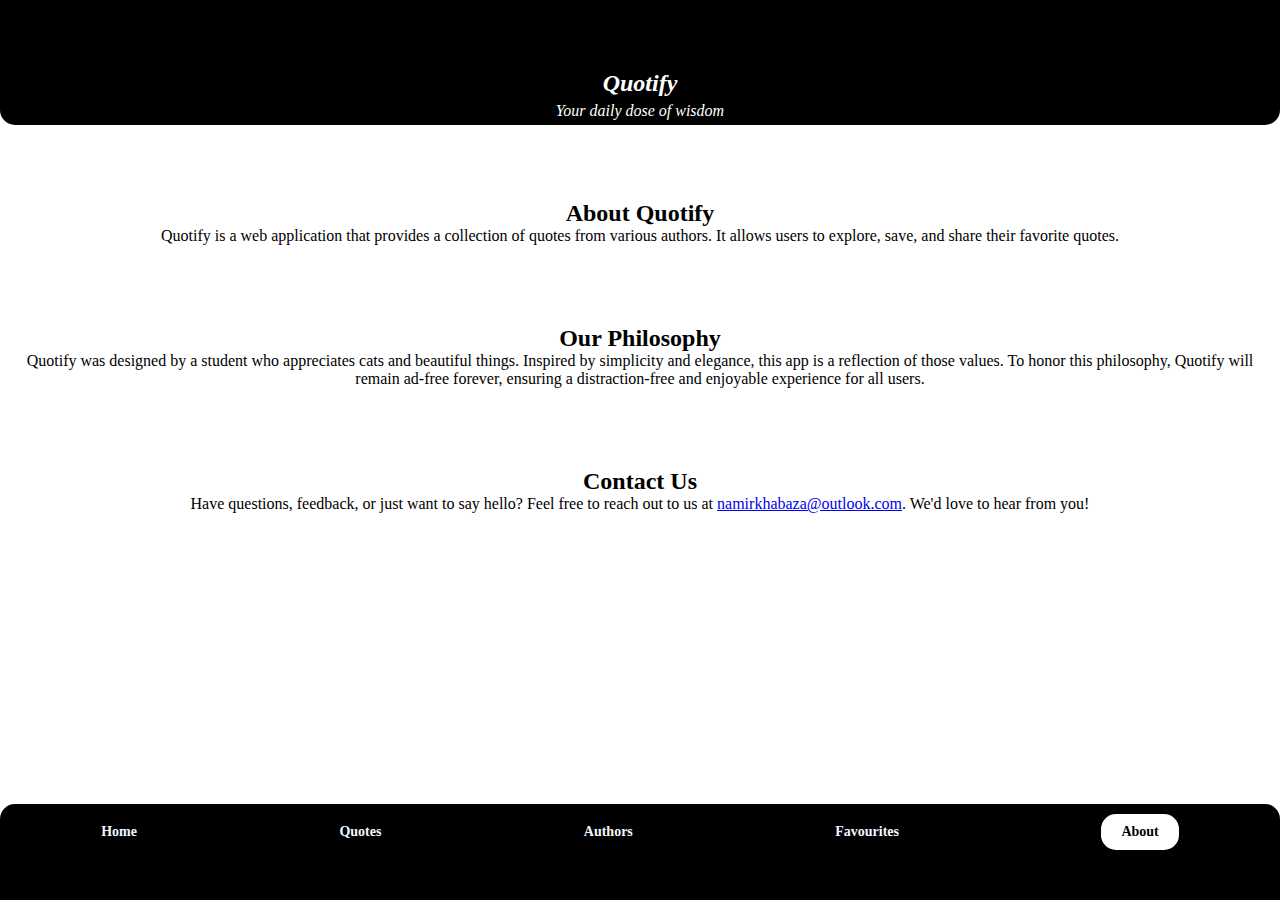
==== about.html @ 42036d29 "Add files via upload" ====
<!DOCTYPE html>
<html lang="en">
<head>
    <meta charset="UTF-8">
    <meta name="viewport" content="width=device-width, initial-scale=1.0">
    <title>Quotify - About</title>
    <link rel="stylesheet" href="style.css">
    <link href="https://fonts.googleapis.com/icon?family=Material+Icons" rel="stylesheet">
</head>
<body>
    <div class="top-bar">
        <p class="logo">Quotify</p>
        <p class="tagline">Your daily dose of wisdom</p>
    </div>
    <nav class="navbar">
        <a class="home-button" href="index.html">Home</a>
        <a href="quotes.html">Quotes</a>
        <a href="authors.html">Authors</a>
        <a href="favourites.html">Favourites</a>
        <a class="active" href="about.html">About</a>
    </nav>

    <main class="content">
        <h2>About Quotify</h2>
        <p>Quotify is a web application that provides a collection of quotes from various authors. It allows users to explore, save, and share their favorite quotes.</p>
        
        <h2>Our Philosophy</h2>
        <p>
            Quotify was designed by a student who appreciates cats and beautiful things. Inspired by simplicity and elegance, this app is a reflection of those values. 
            To honor this philosophy, Quotify will remain ad-free forever, ensuring a distraction-free and enjoyable experience for all users.
        </p>
        
        <h2>Contact Us</h2>
        <p>
            Have questions, feedback, or just want to say hello? Feel free to reach out to us at 
            <a href="mailto:namirkhabaza@outlook.com">namirkhabaza@outlook.com</a>. We'd love to hear from you!
        </p>
    </main>
</body>
</html>
---- style.css ----
/* General Styles */
* {
    font-family: "Times New Roman", Times, serif;
    margin: 0;
    padding: 0;
}

html, body {
    width: 100%;
    overflow-x: hidden; /* Prevent horizontal scrolling */
}

/* Navbar */
.navbar {
    background-color: black;
    border-top-right-radius: 15px;
    border-top-left-radius: 15px;
    position: fixed;
    bottom: 0;
    left: 50%;
    transform: translateX(-50%);
    width: 100%;
    display: flex;
    justify-content: space-around;
    align-items: center;
    padding: 10px 0 50px;
    font-weight: bold;
    font-size: 14px;
    z-index: 1000;
}

.navbar a {
    text-decoration: none;
    color: aliceblue;
}

.navbar a.active {
    background-color: #ffffff;
    color: #000000;
    padding: 10px 20px;
    border-radius: 15px;
    font-weight: bold;
}

/* Top Bar */
.top-bar {
    background-color: black;
    color: white;
    text-align: center;
    padding: 70px 0 5px;
    position: fixed;
    top: 0;
    left: 0;
    width: 100%;
    z-index: 1000;
    border-bottom-right-radius: 15px;
    border-bottom-left-radius: 15px;
}

.top-bar .logo {
    font-size: 24px;
    font-weight: bold;
    font-style: italic;
}

.top-bar .tagline {
    font-size: 16px;
    font-style: italic;
    padding-top: 5px;
}

/* Content */
.content {
    margin-top: 100px; /* Space for the top bar */
    padding: 20px;
    text-align: center;
}

.content a:hover {
    text-decoration: underline;
}

.content h2 {
    padding-top: 5rem;
}

/* Card Slider */
.card-slider {
    display: flex;
    overflow-x: auto;
    gap: 1rem;
    padding: 0;
    scroll-behavior: smooth;
    margin-bottom: 2rem; /* Add space below the slider */
}

/* Card */
.card {
    flex: 0 0 auto;
    width: 150px;
    height: 250px;
    background-color: #f4f4f4;
    border: 1px solid #ddd;
    border-radius: 10px;
    display: flex;
    flex-direction: column;
    align-items: center;
    justify-content: space-between;
    text-align: center;
    box-shadow: 0 2px 5px rgba(0, 0, 0, 0.1);
    font-weight: bold;
    color: #333;
    padding: 5px;
}

.card img {
    width: 100%;
    height: 100%;
    object-fit: cover;
    border-radius: 5px;
}

.card p {
    font-size: 0.9rem;
    margin-top: 5px;
    color: #555;
}

/* Section Styles */
section {
    margin-bottom: 2rem;
}

section h2 {
    font-size: 1.5rem;
    margin-bottom: 1rem;
    color: #333;
    text-align: center;
}

/* Quotes Container */
.quotes-container {
    display: flex;
    flex-wrap: wrap;
    gap: 1rem;
    justify-content: center;
    padding: 1rem;
    padding-bottom: 10rem;
}

/* Quote Card */
.quote-card {
    position: relative;
    background-color: #f4f4f4;
    border: 1px solid #ddd;
    border-radius: 10px;
    padding: 1rem;
    width: 300px;
    box-shadow: 0 2px 5px rgba(0, 0, 0, 0.1);
    text-align: center;
}

.quote-text {
    font-size: 1rem;
    color: #333;
    margin-bottom: 1rem;
}

.quote-author {
    font-size: 0.9rem;
    font-weight: bold;
    color: #555;
}

/* Like Button */
.like-button {
    position: absolute;
    bottom: 0;
    right: 0;
    background-color: transparent;
    border: none;
    font-size: 1.5rem;
    cursor: pointer;
    color: red;
    transition: transform 0.2s ease;
}
/* Remove Heart Button */
.remove-heart {
    background-color: transparent;
    border: none;
    font-size: 1.5rem;
    cursor: pointer;
    color: red;
    transition: transform 0.2s ease;
    margin-top: 10px;
    position: absolute;
    bottom: 0;
    right: 0;
}

.remove-heart:hover {
    transform: scale(1.2);
}
.like-button:hover {
    transform: scale(1.2);
}

/* Authors Container */
.authors-container {
    display: flex;
    flex-wrap: wrap;
    gap: 1rem;
    justify-content: center;
    padding: 1rem 0 8rem;
}

/* Author Card */
.author-card {
    background-color: #f4f4f4;
    border: 1px solid #ddd;
    border-radius: 10px;
    padding: 1rem;
    width: 300px;
    box-shadow: 0 2px 5px rgba(0, 0, 0, 0.1);
    text-align: center;
}

.author-card h3 {
    font-size: 1.2rem;
    color: #333;
    margin-bottom: 0.5rem;
}

.author-card p {
    font-size: 0.9rem;
    color: #555;
}
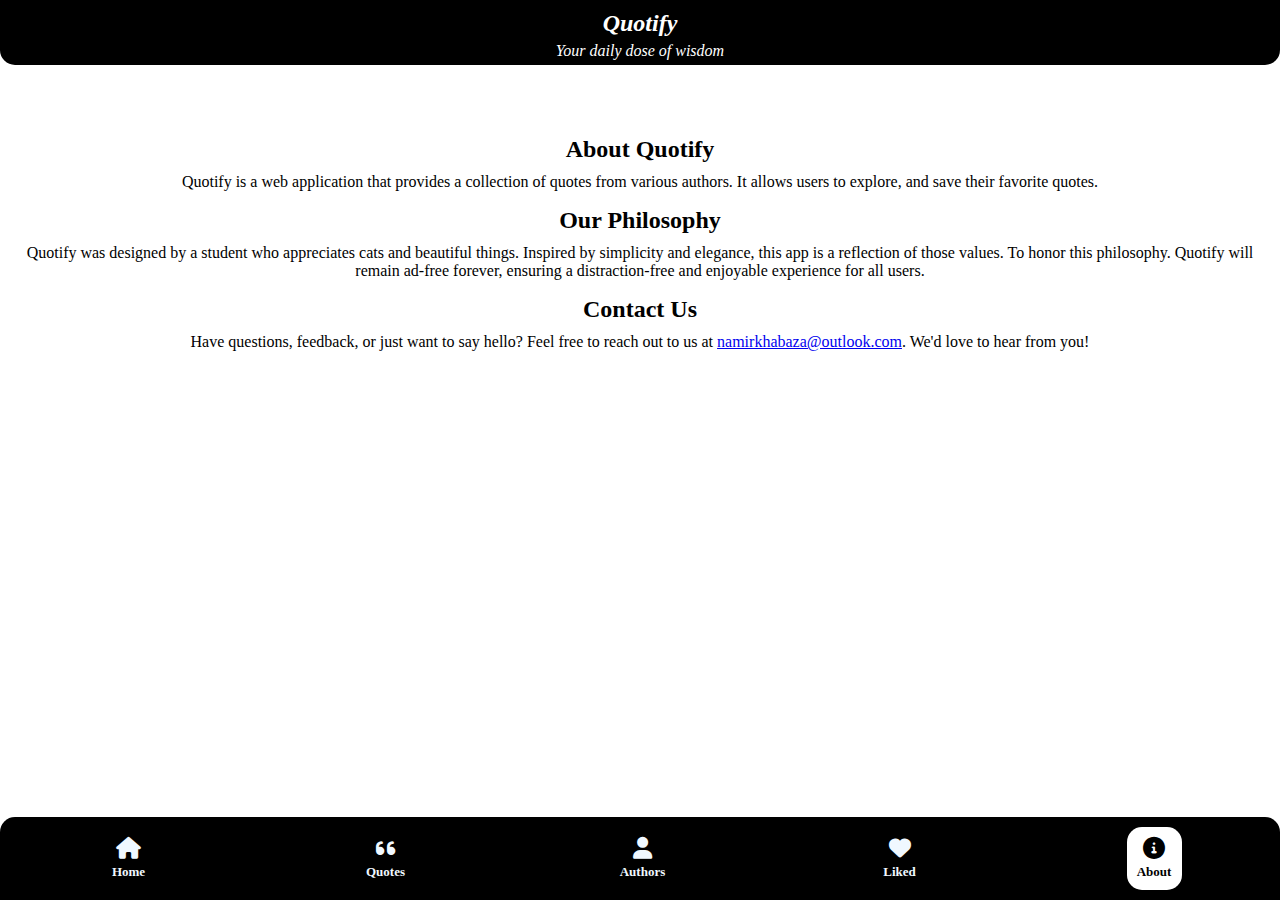
==== commit 43ed882e: "Add files via upload" ====
--- a/about.html
+++ b/about.html
@@ -5,7 +5,9 @@
     <meta name="viewport" content="width=device-width, initial-scale=1.0">
     <title>Quotify - About</title>
     <link rel="stylesheet" href="style.css">
-    <link href="https://fonts.googleapis.com/icon?family=Material+Icons" rel="stylesheet">
+    <link rel="icon" href="images/xx.jpg">
+    <link href="https://cdnjs.cloudflare.com/ajax/libs/font-awesome/6.0.0-beta3/css/all.min.css" rel="stylesheet">
+
 </head>
 <body>
     <div class="top-bar">
@@ -13,21 +15,21 @@
         <p class="tagline">Your daily dose of wisdom</p>
     </div>
     <nav class="navbar">
-        <a class="home-button" href="index.html">Home</a>
-        <a href="quotes.html">Quotes</a>
-        <a href="authors.html">Authors</a>
-        <a href="favourites.html">Favourites</a>
-        <a class="active" href="about.html">About</a>
+        <a class="home-button" href="index.html"><i class="fas fa-home"></i><span>Home</span></a>
+        <a href="quotes.html"><i class="fas fa-quote-left"></i><span>Quotes</span></a>
+        <a href="authors.html"><i class="fas fa-user"></i><span>Authors</span></a>
+        <a href="Liked.html"><i class="fas fa-heart"></i><span>Liked</span></a>
+        <a class="active" href="about.html"><i class="fas fa-info-circle"></i><span>About</span></a>
     </nav>
 
     <main class="content">
         <h2>About Quotify</h2>
-        <p>Quotify is a web application that provides a collection of quotes from various authors. It allows users to explore, save, and share their favorite quotes.</p>
+        <p>Quotify is a web application that provides a collection of quotes from various authors. It allows users to explore, and save their favorite quotes.</p>
         
         <h2>Our Philosophy</h2>
         <p>
             Quotify was designed by a student who appreciates cats and beautiful things. Inspired by simplicity and elegance, this app is a reflection of those values. 
-            To honor this philosophy, Quotify will remain ad-free forever, ensuring a distraction-free and enjoyable experience for all users.
+            To honor this philosophy. Quotify will remain ad-free forever, ensuring a distraction-free and enjoyable experience for all users.
         </p>
         
         <h2>Contact Us</h2>
--- a/style.css
+++ b/style.css
@@ -1,4 +1,3 @@
-/* General Styles */
 * {
     font-family: "Times New Roman", Times, serif;
     margin: 0;
@@ -7,10 +6,9 @@
 
 html, body {
     width: 100%;
-    overflow-x: hidden; /* Prevent horizontal scrolling */
-}
-
-/* Navbar */
+    overflow-x: hidden; 
+}
+
 .navbar {
     background-color: black;
     border-top-right-radius: 15px;
@@ -23,31 +21,49 @@
     display: flex;
     justify-content: space-around;
     align-items: center;
-    padding: 10px 0 50px;
+    padding: 10px 0px 10px 0px;
     font-weight: bold;
     font-size: 14px;
     z-index: 1000;
 }
 
 .navbar a {
+    text-align: center;
+    color: aliceblue;
     text-decoration: none;
-    color: aliceblue;
-}
-
+    font-size: 10px;
+    display: flex;
+    flex-direction: column;
+    align-items: center;
+    gap: 5px; 
+    width: 60px; 
+    height: auto; 
+}
+.navbar a span {
+    font-size: 13px; 
+    font-weight: bolder;
+}
 .navbar a.active {
     background-color: #ffffff;
     color: #000000;
-    padding: 10px 20px;
+    padding: 10px;
     border-radius: 15px;
     font-weight: bold;
-}
-
-/* Top Bar */
+    display: flex;
+    align-items: center;
+    justify-content: center;
+    width: 35px;
+}
+
+.navbar a i {
+    font-size: 22px;
+}
+
 .top-bar {
     background-color: black;
     color: white;
     text-align: center;
-    padding: 70px 0 5px;
+    padding: 10px 0 5px;
     position: fixed;
     top: 0;
     left: 0;
@@ -69,9 +85,9 @@
     padding-top: 5px;
 }
 
-/* Content */
+
 .content {
-    margin-top: 100px; /* Space for the top bar */
+    margin-top: 100px; 
     padding: 20px;
     text-align: center;
 }
@@ -81,24 +97,26 @@
 }
 
 .content h2 {
-    padding-top: 5rem;
-}
-
-/* Card Slider */
+    padding-top: 16px;
+    padding-bottom: 10px;
+    font-size: 24;
+}
+
 .card-slider {
     display: flex;
     overflow-x: auto;
-    gap: 1rem;
+    overflow-y: hidden;
+    gap: 16px;
     padding: 0;
+    padding-bottom: 16px;
     scroll-behavior: smooth;
-    margin-bottom: 2rem; /* Add space below the slider */
-}
-
-/* Card */
+    margin-bottom: 32px; 
+}
+
 .card {
     flex: 0 0 auto;
     width: 150px;
-    height: 250px;
+    height: auto;
     background-color: #f4f4f4;
     border: 1px solid #ddd;
     border-radius: 10px;
@@ -111,6 +129,7 @@
     font-weight: bold;
     color: #333;
     padding: 5px;
+    word-wrap: break-word;
 }
 
 .card img {
@@ -121,74 +140,83 @@
 }
 
 .card p {
-    font-size: 0.9rem;
+    font-size: 14px;
     margin-top: 5px;
     color: #555;
-}
-
-/* Section Styles */
+    text-align: center;
+}
+.card a {
+    text-decoration: none;
+    color: #000000;
+    font-weight:lighter;
+}
+
+.best-choices {
+    padding-bottom: 160px;
+}
+
 section {
-    margin-bottom: 2rem;
+    margin-bottom: 32px;
 }
 
 section h2 {
-    font-size: 1.5rem;
-    margin-bottom: 1rem;
+    font-size: 24px;
+    margin-bottom: 16px;
     color: #333;
     text-align: center;
 }
 
-/* Quotes Container */
 .quotes-container {
     display: flex;
     flex-wrap: wrap;
-    gap: 1rem;
-    justify-content: center;
-    padding: 1rem;
-    padding-bottom: 10rem;
-}
-
-/* Quote Card */
+    gap: 16px;
+    justify-content: center;
+    padding: 16px;
+    padding-bottom: 160px;
+}
+
 .quote-card {
     position: relative;
     background-color: #f4f4f4;
     border: 1px solid #ddd;
     border-radius: 10px;
-    padding: 1rem;
+    padding: 16px;
+    gap: 10px;
     width: 300px;
+    height: 400px;
     box-shadow: 0 2px 5px rgba(0, 0, 0, 0.1);
     text-align: center;
-}
-
-.quote-text {
-    font-size: 1rem;
-    color: #333;
-    margin-bottom: 1rem;
-}
-
+    display: flex;
+    flex-direction: column;
+    justify-content: center;
+    align-items: center;
+}
 .quote-author {
-    font-size: 0.9rem;
-    font-weight: bold;
-    color: #555;
-}
-
-/* Like Button */
+    font-size: 14px;
+    font-weight: bold;
+    color: #000000;
+}
+
 .like-button {
     position: absolute;
     bottom: 0;
     right: 0;
     background-color: transparent;
     border: none;
-    font-size: 1.5rem;
+    font-size: 24px;
     cursor: pointer;
     color: red;
     transition: transform 0.2s ease;
 }
-/* Remove Heart Button */
+
+.like-button:hover {
+    transform: scale(1.2);
+}
+
 .remove-heart {
     background-color: transparent;
     border: none;
-    font-size: 1.5rem;
+    font-size: 24px;
     cursor: pointer;
     color: red;
     transition: transform 0.2s ease;
@@ -201,37 +229,32 @@
 .remove-heart:hover {
     transform: scale(1.2);
 }
-.like-button:hover {
-    transform: scale(1.2);
-}
-
-/* Authors Container */
+
 .authors-container {
     display: flex;
     flex-wrap: wrap;
-    gap: 1rem;
-    justify-content: center;
-    padding: 1rem 0 8rem;
-}
-
-/* Author Card */
+    gap: 16px;
+    justify-content: center;
+    padding: 16px 0 128px;
+}
+
 .author-card {
     background-color: #f4f4f4;
     border: 1px solid #ddd;
     border-radius: 10px;
-    padding: 1rem;
+    padding: 16px;
     width: 300px;
     box-shadow: 0 2px 5px rgba(0, 0, 0, 0.1);
     text-align: center;
 }
 
 .author-card h3 {
-    font-size: 1.2rem;
+    font-size: 20px;
     color: #333;
-    margin-bottom: 0.5rem;
+    margin-bottom: 8px;
 }
 
 .author-card p {
-    font-size: 0.9rem;
+    font-size: 14px;
     color: #555;
-}+}
